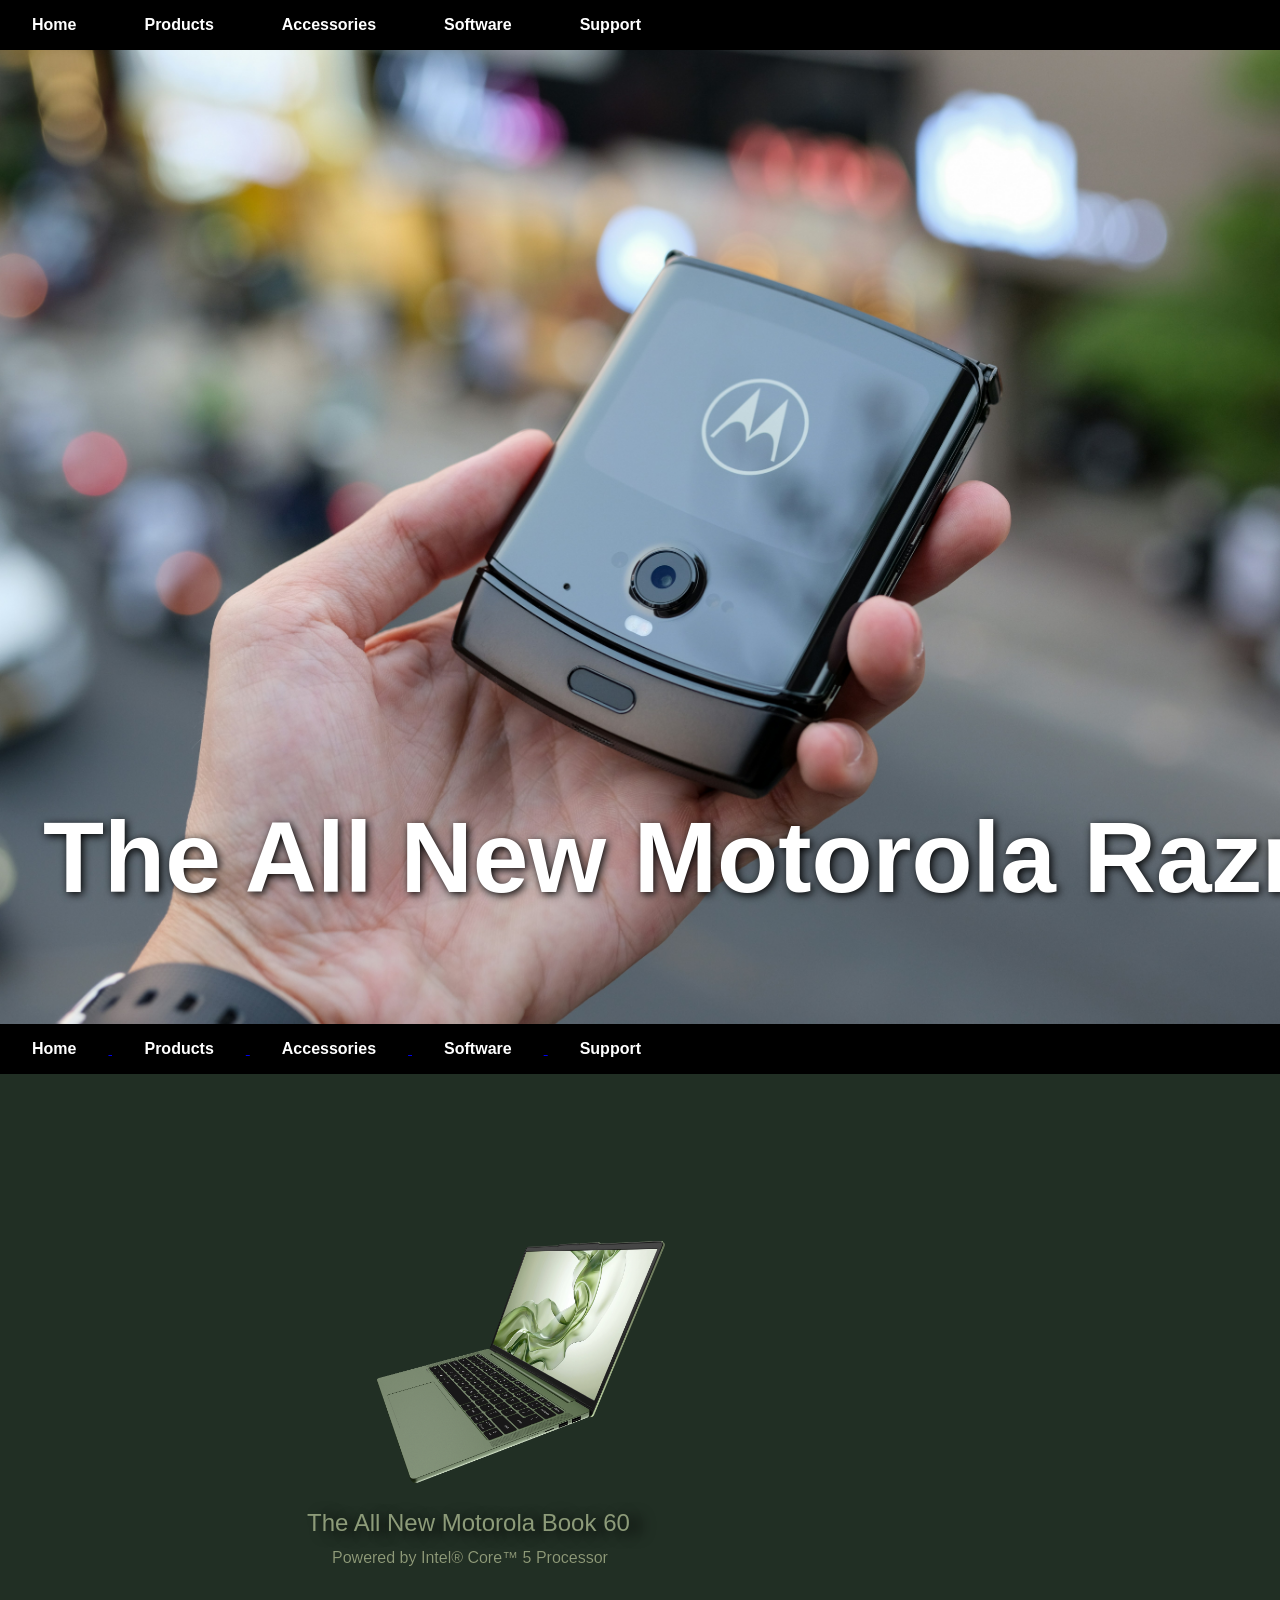
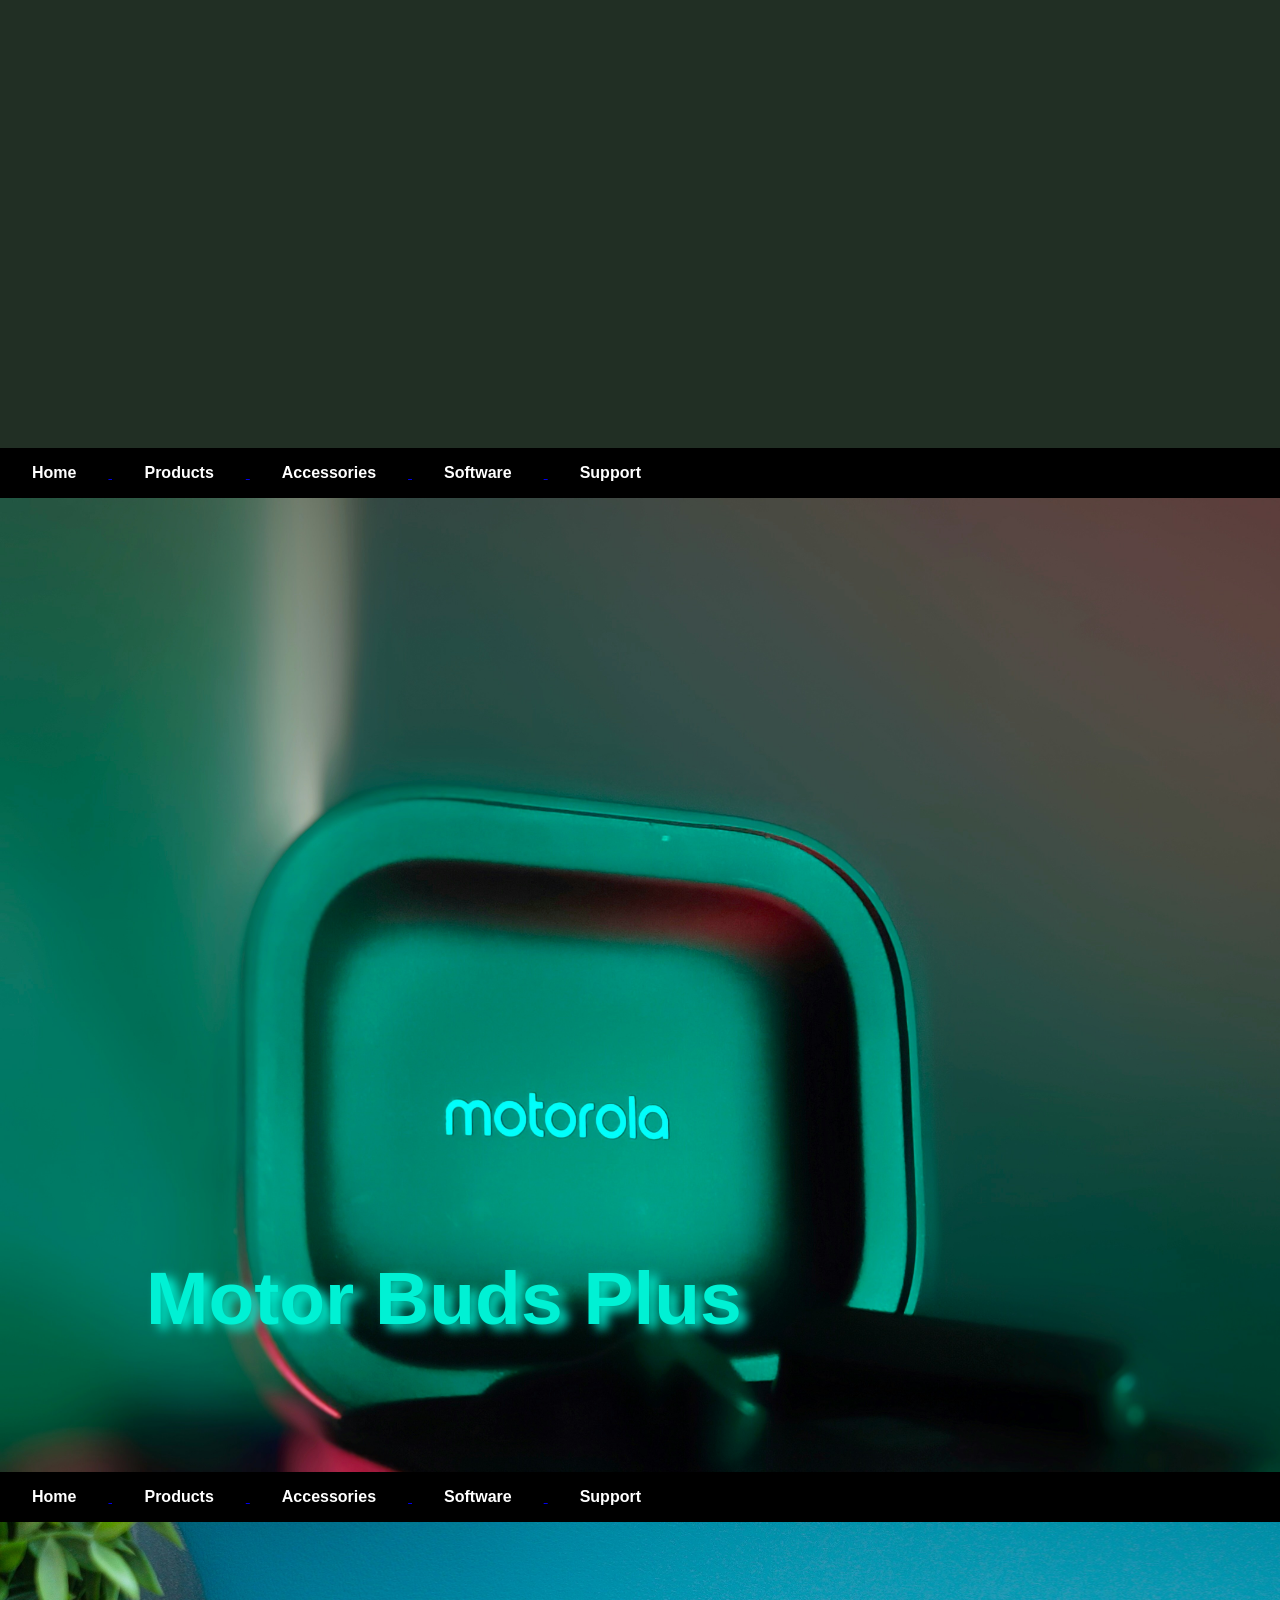
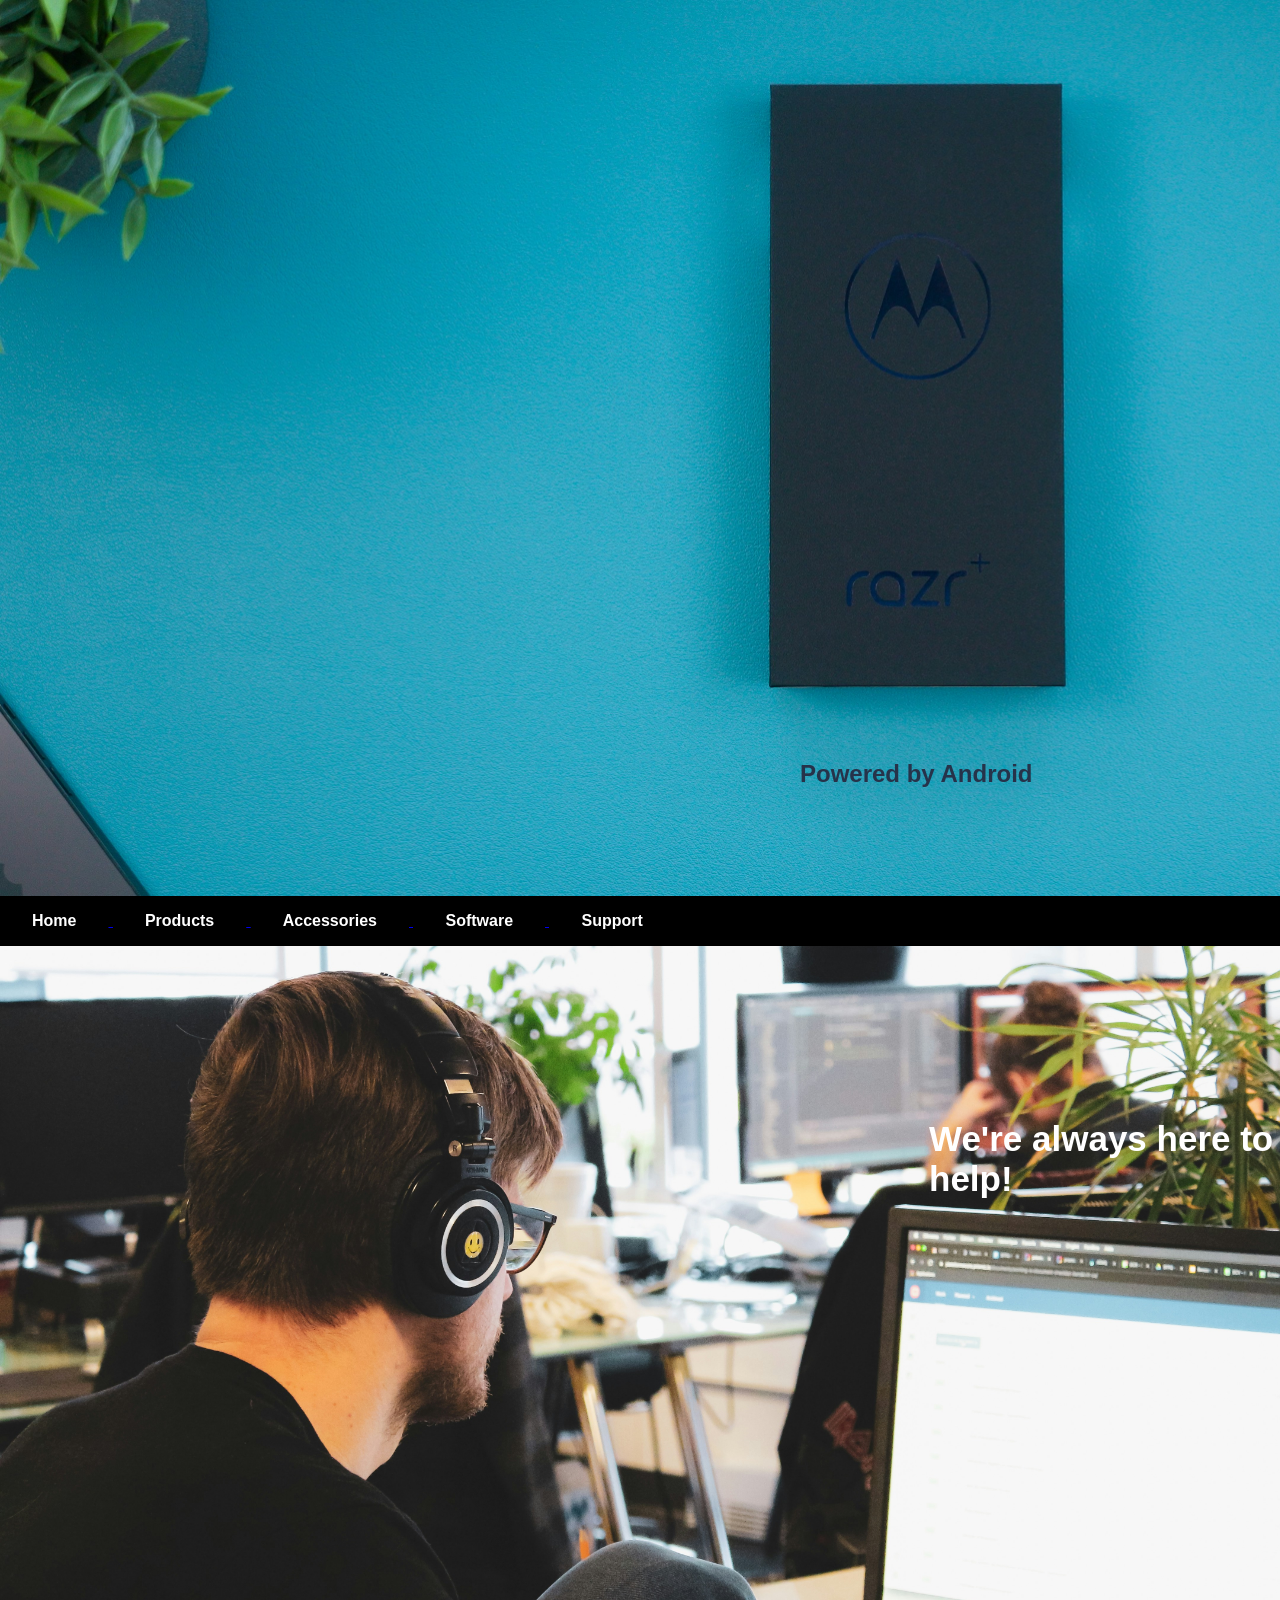
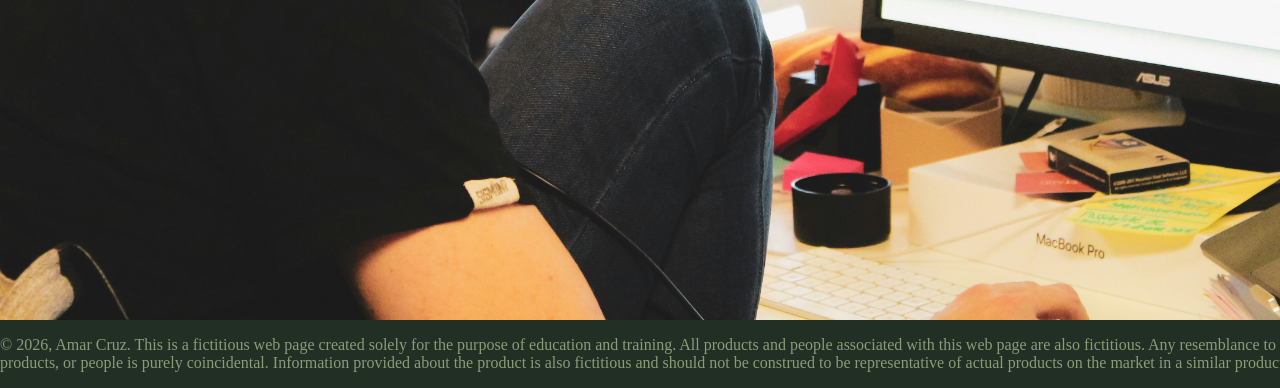
==== gra1751p2AmarCruz2026/index.html @ d5dd31ca "Add files via upload" ====
<!doctype html>
<html>
<head>
<meta charset="utf-8">
<title>Welcome to LG Electronics | Amar Cruz, 2026</title>
<style type="text/css">
body {
    padding: 0;
    margin: 0;
    background-color: #212F24;
    color: #8D9B79;
}
wrapper {
    width: 1366px;
    margin: 0 auto;
    display: block;
    background-color: fff;
}
section {
    height: 1024px;
    position: relative;
}
nav ul {
    padding: 0;
    margin: 0;
}
ul a li {
    padding: 16px 32px;
    display: inline-block;
    background-color: #000;
    color: #fff;
    font-family: sans-serif;
    font-weight: bold;
}
nav {
    background-color: #000;
}
ul a li:hover  {
    background-color: #999;
    color: #000;
}
#home {
    background-image: url(images/thai-nguyen-01XKMgU16wQ-unsplash.jpg);
    background-size: cover;
    text-indent: 0px;
    text-align: left;
}
.allnew {
    position: absolute;
    left: 43px;
    bottom: 26px;
    font-family: sans-serif;
    color: #fff;
    text-shadow: 2px 2px 8px #000000;
    font-size: 100px;
    width: 9erm;
}
.motobook {
    position: absolute;
    width: 500px;
    padding-bottom: 0px;
    bottom: auto;
    margin-right: 0px;
    top: 183px;
    right: 622px;
    -webkit-box-sizing: inherit;
    -moz-box-sizing: inherit;
    box-sizing: inherit;
}
.book {
    position: absolute;
    top: 465px;
    right: auto;
    font-family: sans-serif;
    font-weight: lighter;
    text-align: center;
    left: 307px;
    padding-bottom: 0px;
    padding-top: 0px;
    padding-right: 0px;
    padding-left: 0px;
    text-shadow: 12px 3px 14px #000000;
    -webkit-box-shadow: 0px 0px 0px;
    box-shadow: 0px 0px 0px;
}
.powered {
    position: absolute;
    top: 512px;
    right: auto;
    font-family: sans-serif;
    font-weight: lighter;
    text-align: center;
    left: 332px;
    padding-bottom: 0px;
    padding-top: 0px;
    padding-right: 0px;
    padding-left: 0px;
    text-shadow: 0px 0px #000000;
    -webkit-box-shadow: 0px 0px 0px;
    box-shadow: 0px 0px 0px;
    font-size: 16px;
}
#accesories {
    background-image: url(images/puru-raj-NAc5FzkttJQ-unsplash.jpg);
    background-size: cover;
}
.buds {
    color: #00F1D4;
    top: 745px;
    position: absolute;
    left: 146px;
    font-family: sans-serif;
    text-shadow: 8px 5px 11px;
    font-size: 75px;
}
#software {
    background-image: url(images/daniel-romero-nyZaMdmLRX4-unsplash.jpg);
    background-size: cover;
}
.android {
    color: #26334A;
    font-family: sans-serif;
    font-size: 24px;
    position: absolute;
    top: 868px;
    left: 800px;
}
#support {
    background-image: url(images/compagnons-AIIC6wCqkQc-unsplash.jpg);
    background-size: cover;
    background-repeat: repeat;
    font-family: sans-serif;
    opacity: 1;
    left: 0px;
}
.help {
    position: absolute;
    top: 194px;
    left: 929px;
    font-size: 35px;
    color: #FFFFFF;
}
</style>
</head>

<body>
<wrapper>
  <section id="home">
    <nav>
      <ul>
       <a href="#home"><li>Home</li></a>
	   <a href="#products"><li>Products</li></a>
	   <a href="#accesories"><li>Accessories</li></a>
	   <a href="#software"><li>Software</li></a>
	   <a href="#support"><li>Support</li></a>
      </ul>
    </nav>
    <h1 class="allnew">The All New Motorola Razr</h1>
  </section>
  <section id="products">
    <nav>
      <ul>
        <a href="#home">
          <li>Home</li>
        </a> <a href="#products">
            <li>Products</li>
            </a> <a href="#accesories">
              <li>Accessories</li>
              </a> <a href="#software">
                <li>Software</li>
                </a> <a href="#support">
                  <li>Support</li>
                  </a>
      </ul>
    </nav>
	<img src="images/01.png" alt="motobook" class="motobook">
	  <h1 class="book">The All New Motorola Book 60</h1>
    <h1 class="powered">Powered by Intel® Core™ 5 Processor</h1>
	  <br>

  </section>
  <section id="accesories">
    <nav>
      <ul>
        <a href="#home">
          <li>Home</li>
        </a> <a href="#products">
            <li>Products</li>
            </a> <a href="#accesories">
              <li>Accessories</li>
              </a> <a href="#software">
                <li>Software</li>
                </a> <a href="#support">
                  <li>Support</li>
                  </a>
      </ul>
    </nav>
    <h1 class="buds">Motor Buds Plus</h1>
  </section>
  <section id="software">
    <nav>
      <ul>
        <a href="#home">
          <li>Home</li>
        </a> <a href="#products">
            <li>Products</li>
            </a> <a href="#accesories">
              <li>Accessories</li>
              </a> <a href="#software">
                <li>Software</li>
                </a> <a href="#support">
                  <li>Support</li>
                  </a>
      </ul>
    </nav>
    <h1 class="android">Powered by Android</h1>
  </section>
  <section id="support">
    <nav>
      <ul>
        <a href="#home">
          <li>Home</li>
        </a> <a href="#products">
            <li>Products</li>
            </a> <a href="#accesories">
              <li>Accessories</li>
              </a> <a href="#software">
                <li>Software</li>
                </a> <a href="#support">
                  <li>Support</li>
                  </a>
      </ul>
    </nav>
    <h1 class="help">We're always here to help!</h1>
  </section>
	<footer>
<p>© 2026, Amar Cruz. This is a fictitious web page created solely for the purpose of education and training. All products and people associated with this web page are also fictitious. Any resemblance to real brands, products, or people is purely coincidental. Information provided about the product is also fictitious and should not be construed to be representative of actual products on the market in a similar product category.</p></footer>
</wrapper>
</body>
</html>
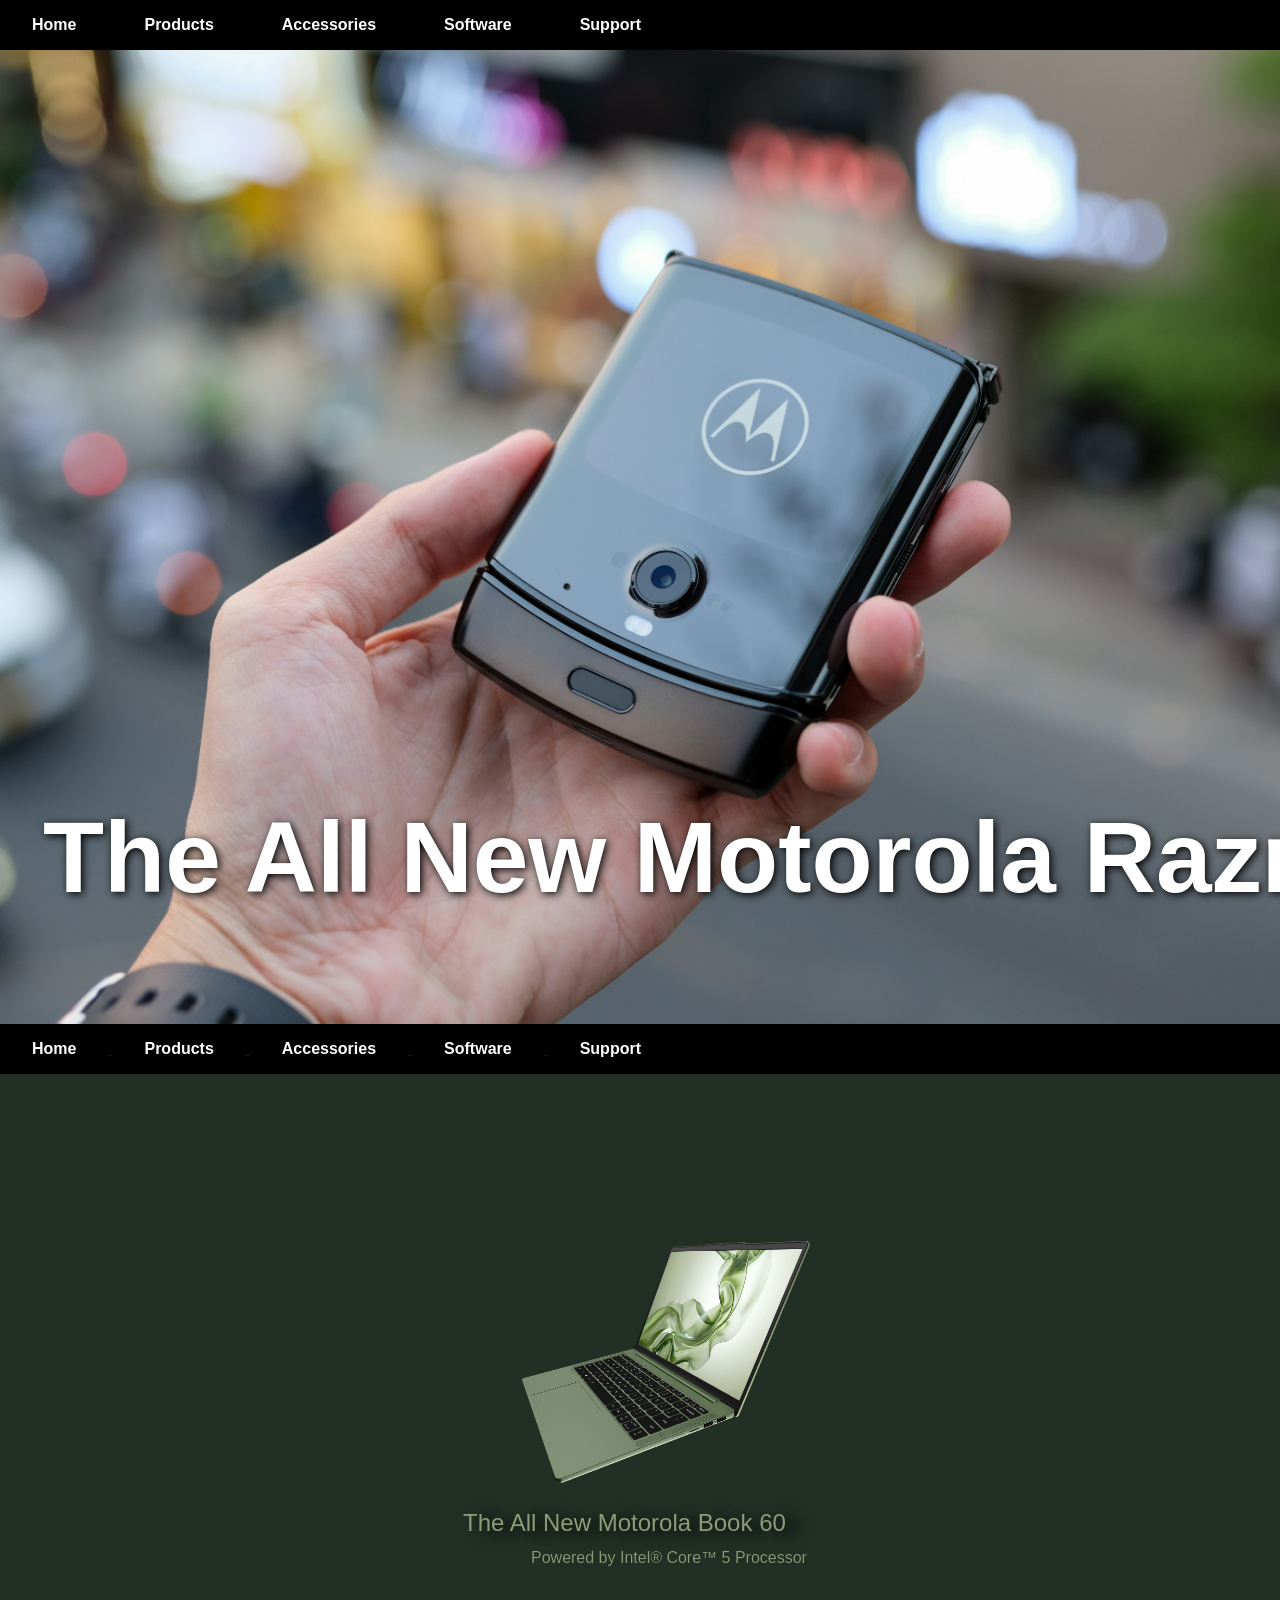
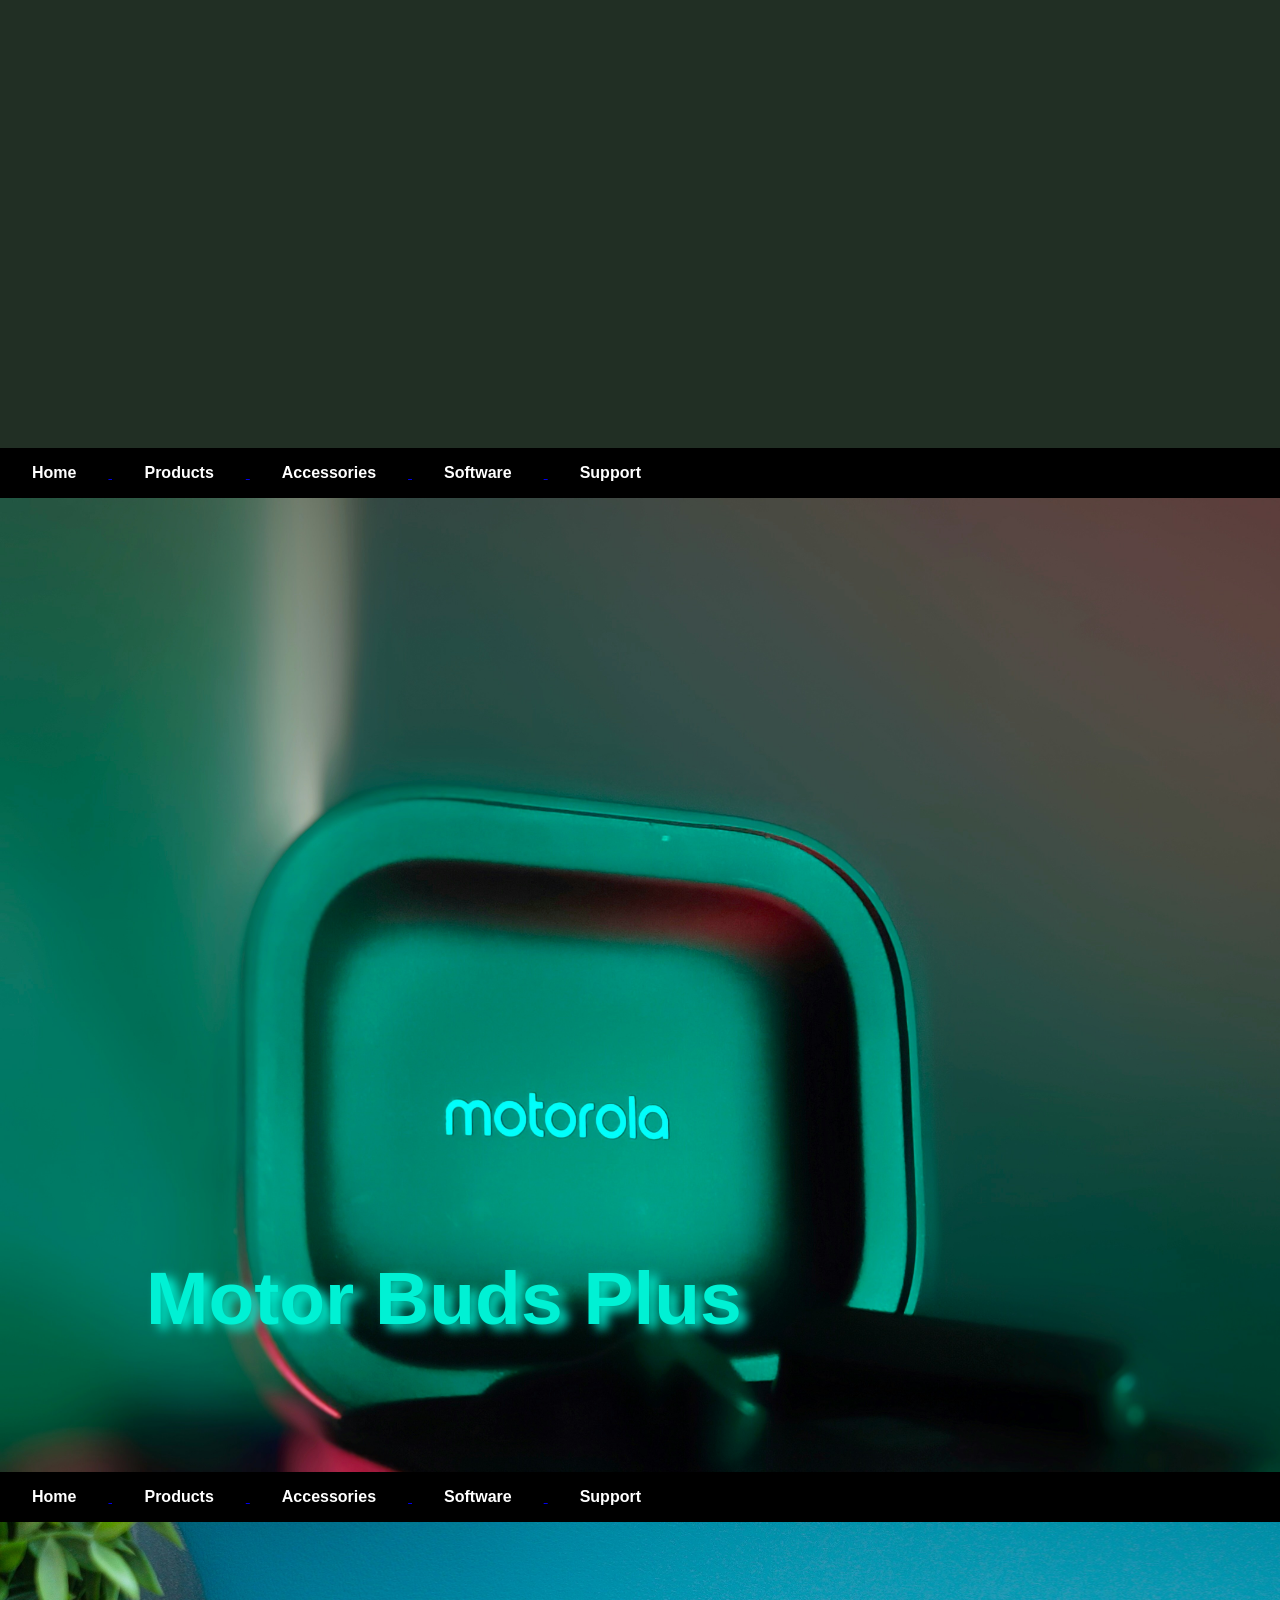
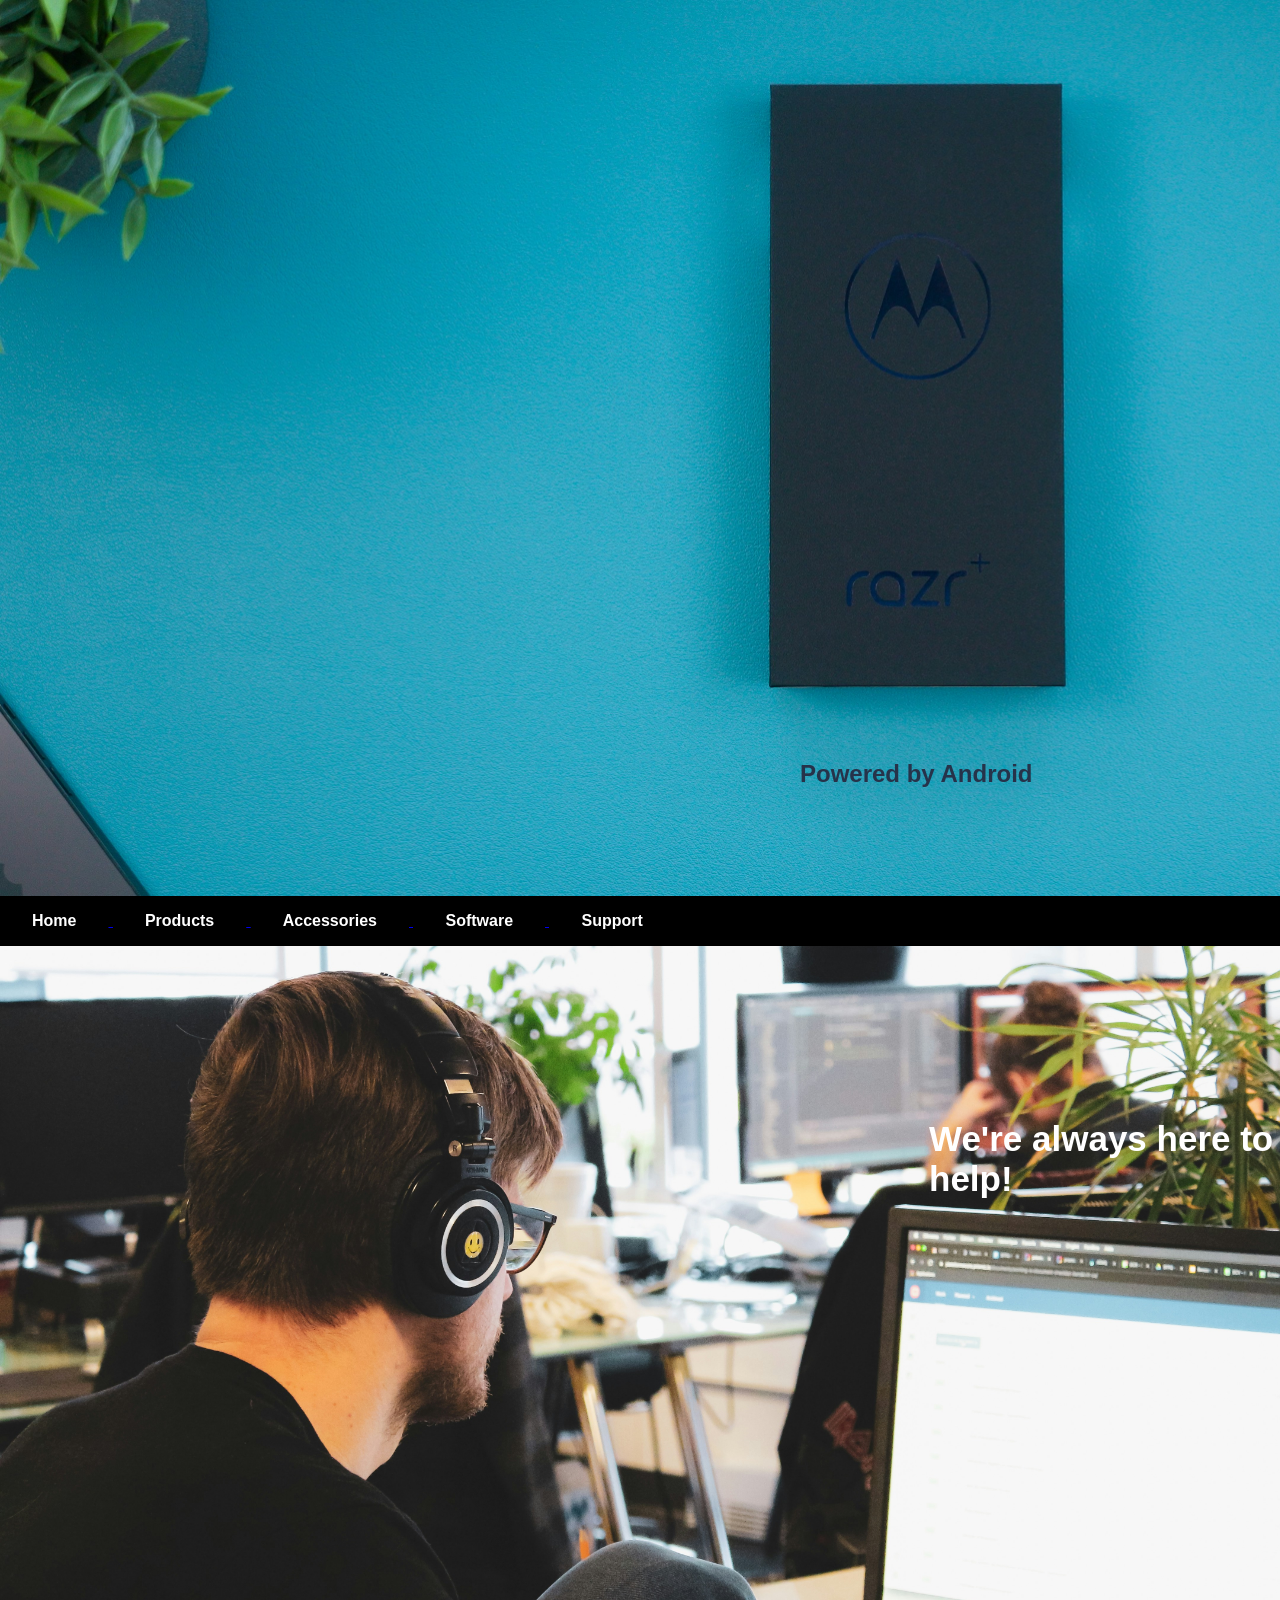
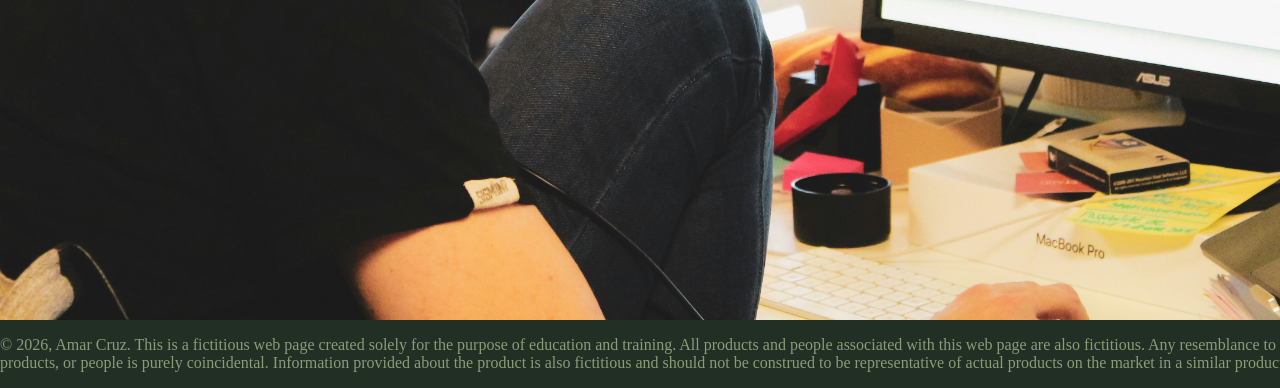
==== commit 7e1e2fd8: "Add files via upload" ====
--- a/gra1751p2AmarCruz2026/index.html
+++ b/gra1751p2AmarCruz2026/index.html
@@ -62,10 +62,11 @@
     bottom: auto;
     margin-right: 0px;
     top: 183px;
-    right: 622px;
+    right: 477px;
     -webkit-box-sizing: inherit;
     -moz-box-sizing: inherit;
     box-sizing: inherit;
+    display: block;
 }
 .book {
     position: absolute;
@@ -74,7 +75,7 @@
     font-family: sans-serif;
     font-weight: lighter;
     text-align: center;
-    left: 307px;
+    left: 463px;
     padding-bottom: 0px;
     padding-top: 0px;
     padding-right: 0px;
@@ -90,7 +91,7 @@
     font-family: sans-serif;
     font-weight: lighter;
     text-align: center;
-    left: 332px;
+    left: 531px;
     padding-bottom: 0px;
     padding-top: 0px;
     padding-right: 0px;
@@ -173,9 +174,11 @@
                   </a>
       </ul>
     </nav>
-	<img src="images/01.png" alt="motobook" class="motobook">
-	  <h1 class="book">The All New Motorola Book 60</h1>
-    <h1 class="powered">Powered by Intel® Core™ 5 Processor</h1>
+    <div class="shop">
+	  <img src="images/01.png" alt="motobook" class="motobook">
+      <h1 class="book">The All New Motorola Book 60</h1>
+      <h1 class="powered">Powered by Intel® Core™ 5 Processor</h1>
+    </div>
 	  <br>
 
   </section>
